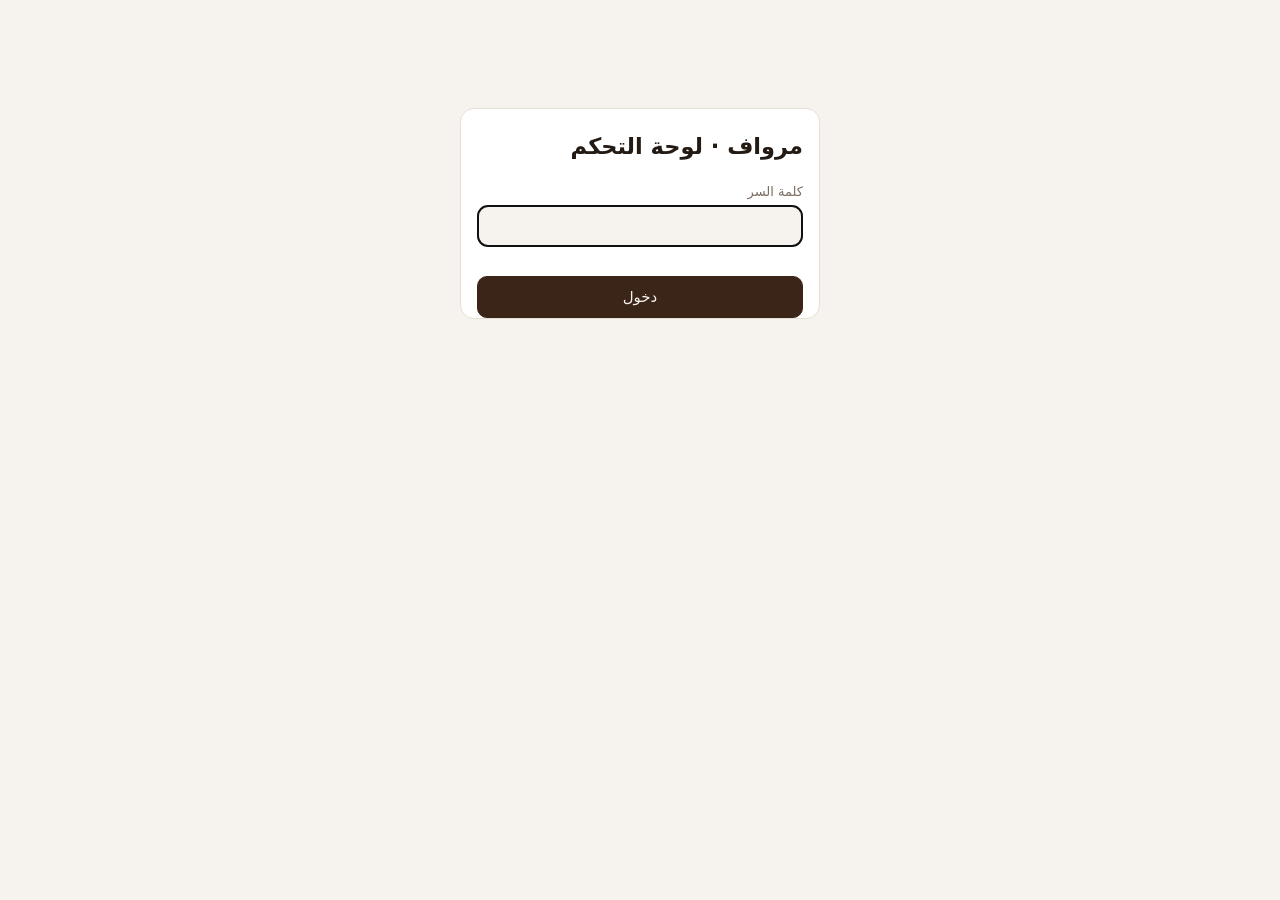
==== admin/index.html @ 8d264970 "Add Cloudflare admin dashboard, orders API (D1), server-verified payments and coupons Co-Authored-By" ====
<!doctype html>
<html lang="ar" dir="rtl">
<head>
<meta charset="utf-8">
<meta name="viewport" content="width=device-width,initial-scale=1">
<meta name="robots" content="noindex,nofollow">
<title>لوحة التحكم · مرواف</title>
<link rel="stylesheet" href="/admin/admin.css">
</head>
<body>
<div id="app"></div>
<script src="/admin/admin.js" defer></script>
</body>
</html>
---- admin/admin.css ----
:root{--bg:#f6f3ee;--card:#fff;--ink:#241a14;--mut:#7a6d63;--line:#e7e0d6;--acc:#3b2418;--gold:#b8893b;--ok:#2f7d4f;--warn:#b7791f;--bad:#b3392f;--r:14px}
@media (prefers-color-scheme:dark){:root{--bg:#14100d;--card:#1d1814;--ink:#f1e9df;--mut:#a39587;--line:#33291f;--acc:#e9d5b8;--gold:#d3a251}}
*{box-sizing:border-box}
body{margin:0;background:var(--bg);color:var(--ink);font:15px/1.6 system-ui,-apple-system,"Segoe UI",Tahoma,sans-serif}
button,input,select,textarea{font:inherit;color:inherit}
.wrap{max-width:1100px;margin:0 auto;padding:16px}
.top{display:flex;align-items:center;gap:12px;padding:12px 16px;background:var(--card);border-bottom:1px solid var(--line);position:sticky;top:0;z-index:5}
.top b{font-size:17px}.top .sp{flex:1}
.tabs{display:flex;gap:6px;overflow-x:auto;padding:12px 16px 0;max-width:1100px;margin:0 auto}
.tabs button{border:1px solid var(--line);background:var(--card);padding:8px 16px;border-radius:999px;cursor:pointer;white-space:nowrap;transition:background .18s,transform .16s cubic-bezier(.23,1,.32,1)}
.tabs button:active{transform:scale(.97)}
.tabs button[aria-selected=true]{background:var(--acc);color:var(--bg);border-color:var(--acc)}
.card{background:var(--card);border:1px solid var(--line);border-radius:var(--r);padding:16px;margin:12px 0}
.grid{display:grid;gap:12px;grid-template-columns:repeat(auto-fit,minmax(170px,1fr))}
.stat{background:var(--card);border:1px solid var(--line);border-radius:var(--r);padding:14px}
.stat small{color:var(--mut);display:block}.stat b{font-size:22px;font-variant-numeric:tabular-nums}
.btn{border:1px solid var(--line);background:var(--card);padding:8px 14px;border-radius:10px;cursor:pointer;transition:transform .16s cubic-bezier(.23,1,.32,1),background .18s}
.btn:active{transform:scale(.97)}
.btn.pri{background:var(--acc);color:var(--bg);border-color:var(--acc)}
.btn.bad{color:var(--bad);border-color:var(--bad)}
.btn.sm{padding:4px 10px;font-size:13px}
input,select,textarea{border:1px solid var(--line);background:var(--bg);border-radius:10px;padding:8px 10px;width:100%}
label{display:block;font-size:13px;color:var(--mut);margin:8px 0 2px}
.row{display:flex;gap:8px;flex-wrap:wrap;align-items:center}
.row>*{flex:1 1 140px}.row>.btn{flex:0 0 auto}
table{width:100%;border-collapse:collapse}
th,td{text-align:start;padding:8px 6px;border-bottom:1px solid var(--line);vertical-align:top}
th{color:var(--mut);font-weight:500;font-size:13px}
.tw{overflow-x:auto}
.pill{display:inline-block;padding:1px 10px;border-radius:999px;font-size:12px;border:1px solid var(--line)}
.pill.new{color:var(--warn);border-color:var(--warn)}.pill.confirmed,.pill.shipped{color:var(--gold);border-color:var(--gold)}.pill.done,.pill.ok{color:var(--ok);border-color:var(--ok)}.pill.cancelled,.pill.no{color:var(--bad);border-color:var(--bad)}
.ord{border:1px solid var(--line);border-radius:12px;padding:12px;margin:10px 0;background:var(--card)}
.ord h4{margin:0 0 4px;display:flex;gap:8px;align-items:center;flex-wrap:wrap}
.mut{color:var(--mut);font-size:13px}
.bars{display:flex;align-items:flex-end;gap:4px;height:90px}
.bars i{flex:1;background:var(--gold);border-radius:4px 4px 0 0;min-height:2px;opacity:.85}
.login{max-width:360px;margin:12vh auto;padding:0 16px}
.err{color:var(--bad);min-height:1.4em}
.toast{position:fixed;inset-inline:0;bottom:20px;text-align:center;pointer-events:none}
.toast span{display:inline-block;background:var(--acc);color:var(--bg);padding:8px 18px;border-radius:999px}
dialog{border:1px solid var(--line);border-radius:var(--r);background:var(--card);color:var(--ink);max-width:520px;width:calc(100% - 24px);padding:18px}
dialog::backdrop{background:rgba(0,0,0,.45)}
@media (prefers-reduced-motion:reduce){*{transition:none!important}}
table.pt{min-width:640px}table.pt input[type=number]{min-width:84px}
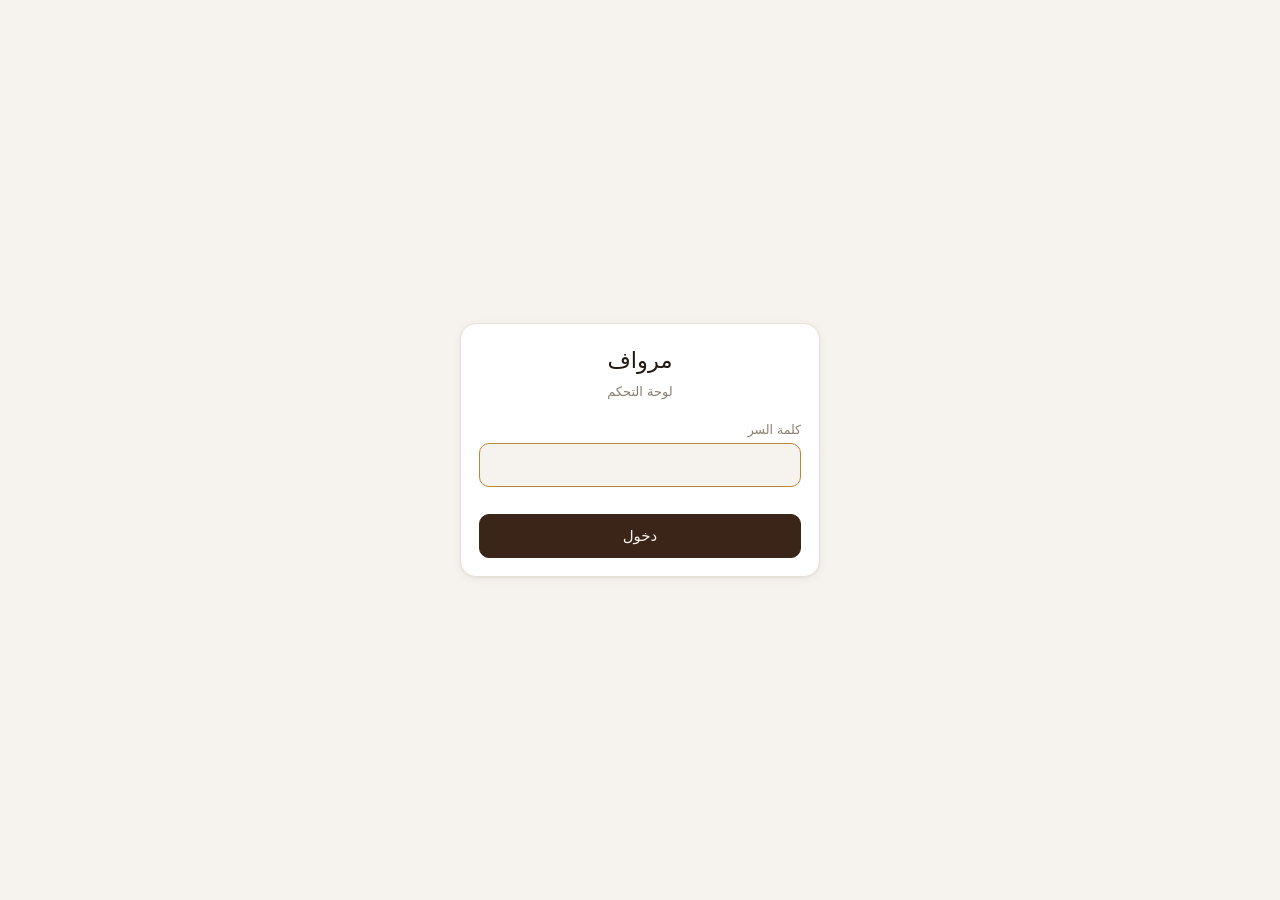
==== commit edf243b5: "admin: full visual redesign + real product image upload (R2) - Sidebar navigation (desktop) / bottom" ====
--- a/admin/index.html
+++ b/admin/index.html
@@ -4,6 +4,7 @@
 <meta charset="utf-8">
 <meta name="viewport" content="width=device-width,initial-scale=1">
 <meta name="robots" content="noindex,nofollow">
+<meta name="theme-color" content="#3b2418">
 <title>لوحة التحكم · مرواف</title>
 <link rel="stylesheet" href="/admin/admin.css">
 </head>
--- a/admin/admin.css
+++ b/admin/admin.css
@@ -1,44 +1,105 @@
-:root{--bg:#f6f3ee;--card:#fff;--ink:#241a14;--mut:#7a6d63;--line:#e7e0d6;--acc:#3b2418;--gold:#b8893b;--ok:#2f7d4f;--warn:#b7791f;--bad:#b3392f;--r:14px}
-@media (prefers-color-scheme:dark){:root{--bg:#14100d;--card:#1d1814;--ink:#f1e9df;--mut:#a39587;--line:#33291f;--acc:#e9d5b8;--gold:#d3a251}}
+:root{--bg:#f6f3ee;--bg2:#efe9df;--card:#fff;--ink:#241a14;--mut:#8a7d71;--line:#e7e0d6;--acc:#3b2418;--acc2:#2a1a10;--gold:#b8893b;--ok:#2f7d4f;--ok-bg:#eaf4ee;--warn:#b7791f;--warn-bg:#fbf1e2;--bad:#b3392f;--bad-bg:#fbeae8;--r:16px;--r-sm:10px;--shadow:0 2px 10px rgba(36,26,20,.05),0 1px 2px rgba(36,26,20,.06)}
+@media (prefers-color-scheme:dark){:root{--bg:#141009;--bg2:#1a1510;--card:#1d1812;--ink:#f1e9df;--mut:#a89a89;--line:#352a1f;--acc:#e9d5b8;--acc2:#f3e4cc;--gold:#d3a251;--ok-bg:#16261c;--warn-bg:#2a2013;--bad-bg:#2a1714;--shadow:0 2px 10px rgba(0,0,0,.25)}}
 *{box-sizing:border-box}
-body{margin:0;background:var(--bg);color:var(--ink);font:15px/1.6 system-ui,-apple-system,"Segoe UI",Tahoma,sans-serif}
+html{-webkit-text-size-adjust:100%}
+body{margin:0;background:var(--bg);color:var(--ink);font:15px/1.6 'IBM Plex Sans Arabic',system-ui,-apple-system,"Segoe UI",Tahoma,sans-serif;-webkit-font-smoothing:antialiased}
+h1,h2,h3,h4{font-family:'Readex Pro','IBM Plex Sans Arabic',system-ui,sans-serif;font-weight:500;margin:0}
 button,input,select,textarea{font:inherit;color:inherit}
-.wrap{max-width:1100px;margin:0 auto;padding:16px}
-.top{display:flex;align-items:center;gap:12px;padding:12px 16px;background:var(--card);border-bottom:1px solid var(--line);position:sticky;top:0;z-index:5}
-.top b{font-size:17px}.top .sp{flex:1}
-.tabs{display:flex;gap:6px;overflow-x:auto;padding:12px 16px 0;max-width:1100px;margin:0 auto}
-.tabs button{border:1px solid var(--line);background:var(--card);padding:8px 16px;border-radius:999px;cursor:pointer;white-space:nowrap;transition:background .18s,transform .16s cubic-bezier(.23,1,.32,1)}
-.tabs button:active{transform:scale(.97)}
-.tabs button[aria-selected=true]{background:var(--acc);color:var(--bg);border-color:var(--acc)}
-.card{background:var(--card);border:1px solid var(--line);border-radius:var(--r);padding:16px;margin:12px 0}
-.grid{display:grid;gap:12px;grid-template-columns:repeat(auto-fit,minmax(170px,1fr))}
-.stat{background:var(--card);border:1px solid var(--line);border-radius:var(--r);padding:14px}
-.stat small{color:var(--mut);display:block}.stat b{font-size:22px;font-variant-numeric:tabular-nums}
-.btn{border:1px solid var(--line);background:var(--card);padding:8px 14px;border-radius:10px;cursor:pointer;transition:transform .16s cubic-bezier(.23,1,.32,1),background .18s}
-.btn:active{transform:scale(.97)}
+svg{display:block}
+.icon{width:18px;height:18px;flex:none}
+
+/* ---------- هيكل الصفحة ---------- */
+.shell{min-height:100vh;display:flex}
+.side{width:216px;flex:none;background:var(--card);border-inline-end:1px solid var(--line);padding:18px 14px;display:flex;flex-direction:column;gap:4px;position:sticky;top:0;height:100vh}
+.side .brand{display:flex;align-items:center;gap:10px;padding:6px 10px 18px;font:600 16px/1.2 'Readex Pro',sans-serif}
+.side .brand .dot{width:9px;height:9px;border-radius:50%;background:var(--gold)}
+.nav-btn{display:flex;align-items:center;gap:11px;padding:10px 12px;border-radius:var(--r-sm);border:0;background:transparent;color:var(--ink);text-align:start;cursor:pointer;transition:background .15s,color .15s}
+.nav-btn:hover{background:var(--bg2)}
+.nav-btn[aria-current=true]{background:var(--acc);color:var(--bg)}
+.nav-btn[aria-current=true] .icon{color:var(--bg)}
+.side .bottom{margin-top:auto;display:flex;flex-direction:column;gap:4px;border-top:1px solid var(--line);padding-top:10px}
+.main{flex:1;min-width:0}
+.top{display:none}
+.bottomnav{display:none}
+.wrap{max-width:1180px;margin:0 auto;padding:24px 26px 90px}
+.page-head{display:flex;align-items:center;justify-content:space-between;gap:12px;margin-bottom:18px;flex-wrap:wrap}
+.page-head h2{font-size:21px}
+.page-head .mut{margin-top:2px}
+
+@media (max-width:860px){
+  .side{display:none}
+  .top{display:flex;align-items:center;gap:12px;padding:12px 16px;background:var(--card);border-bottom:1px solid var(--line);position:sticky;top:0;z-index:5}
+  .top b{font-size:16px;font-family:'Readex Pro',sans-serif}.top .sp{flex:1}
+  .wrap{padding:16px 14px 86px}
+  .bottomnav{position:fixed;inset-inline:0;bottom:0;z-index:6;display:flex;background:var(--card);border-top:1px solid var(--line);padding:6px 4px calc(6px + env(safe-area-inset-bottom))}
+  .bottomnav button{flex:1;display:flex;flex-direction:column;align-items:center;gap:3px;border:0;background:transparent;color:var(--mut);font-size:10.5px;padding:6px 2px;border-radius:10px}
+  .bottomnav button[aria-current=true]{color:var(--acc)}
+}
+
+/* ---------- عناصر عامة ---------- */
+.card{background:var(--card);border:1px solid var(--line);border-radius:var(--r);padding:18px;margin:14px 0;box-shadow:var(--shadow)}
+.grid{display:grid;gap:14px;grid-template-columns:repeat(auto-fit,minmax(180px,1fr))}
+.stat{background:var(--card);border:1px solid var(--line);border-radius:var(--r);padding:16px;box-shadow:var(--shadow);display:flex;flex-direction:column;gap:8px}
+.stat .ic{width:34px;height:34px;border-radius:10px;display:grid;place-items:center;background:var(--bg2);color:var(--acc)}
+.stat small{color:var(--mut)}.stat b{font-size:23px;font-variant-numeric:tabular-nums;font-family:'Readex Pro',sans-serif}
+.btn{display:inline-flex;align-items:center;gap:7px;border:1px solid var(--line);background:var(--card);padding:9px 15px;border-radius:var(--r-sm);cursor:pointer;transition:transform .14s cubic-bezier(.23,1,.32,1),background .16s,border-color .16s}
+.btn:hover{border-color:var(--gold)}
+.btn:active{transform:scale(.96)}
 .btn.pri{background:var(--acc);color:var(--bg);border-color:var(--acc)}
+.btn.pri:hover{opacity:.92;border-color:var(--acc)}
 .btn.bad{color:var(--bad);border-color:var(--bad)}
-.btn.sm{padding:4px 10px;font-size:13px}
-input,select,textarea{border:1px solid var(--line);background:var(--bg);border-radius:10px;padding:8px 10px;width:100%}
-label{display:block;font-size:13px;color:var(--mut);margin:8px 0 2px}
-.row{display:flex;gap:8px;flex-wrap:wrap;align-items:center}
+.btn.ghost{border-color:transparent;background:transparent}
+.btn.sm{padding:5px 11px;font-size:13px}
+.btn[disabled]{opacity:.55;pointer-events:none}
+input,select,textarea{border:1px solid var(--line);background:var(--bg);border-radius:var(--r-sm);padding:9px 11px;width:100%;transition:border-color .15s}
+input:focus,select:focus,textarea:focus{outline:none;border-color:var(--gold)}
+label{display:block;font-size:12.5px;color:var(--mut);margin:10px 0 3px;font-weight:500}
+.row{display:flex;gap:9px;flex-wrap:wrap;align-items:center}
 .row>*{flex:1 1 140px}.row>.btn{flex:0 0 auto}
 table{width:100%;border-collapse:collapse}
-th,td{text-align:start;padding:8px 6px;border-bottom:1px solid var(--line);vertical-align:top}
-th{color:var(--mut);font-weight:500;font-size:13px}
-.tw{overflow-x:auto}
-.pill{display:inline-block;padding:1px 10px;border-radius:999px;font-size:12px;border:1px solid var(--line)}
-.pill.new{color:var(--warn);border-color:var(--warn)}.pill.confirmed,.pill.shipped{color:var(--gold);border-color:var(--gold)}.pill.done,.pill.ok{color:var(--ok);border-color:var(--ok)}.pill.cancelled,.pill.no{color:var(--bad);border-color:var(--bad)}
-.ord{border:1px solid var(--line);border-radius:12px;padding:12px;margin:10px 0;background:var(--card)}
-.ord h4{margin:0 0 4px;display:flex;gap:8px;align-items:center;flex-wrap:wrap}
+th,td{text-align:start;padding:10px 8px;border-bottom:1px solid var(--line);vertical-align:middle}
+th{color:var(--mut);font-weight:500;font-size:12.5px;text-transform:uppercase;letter-spacing:.02em}
+tbody tr:hover{background:var(--bg2)}
+.tw{overflow-x:auto;padding:4px}
+.section-title{display:flex;align-items:center;gap:8px;font-size:14px;color:var(--mut);margin:18px 2px 8px}
+.pill{display:inline-flex;align-items:center;gap:4px;padding:2px 11px;border-radius:999px;font-size:12px;border:1px solid var(--line);font-weight:500}
+.pill.new{color:var(--warn);background:var(--warn-bg);border-color:transparent}
+.pill.confirmed,.pill.shipped{color:var(--gold);background:var(--warn-bg);border-color:transparent}
+.pill.done,.pill.ok{color:var(--ok);background:var(--ok-bg);border-color:transparent}
+.pill.cancelled,.pill.no{color:var(--bad);background:var(--bad-bg);border-color:transparent}
+.ord{border:1px solid var(--line);border-inline-start:3px solid var(--line);border-radius:var(--r);padding:14px 16px;margin:10px 0;background:var(--card);box-shadow:var(--shadow)}
+.ord.st-new{border-inline-start-color:var(--warn)}
+.ord.st-confirmed,.ord.st-shipped{border-inline-start-color:var(--gold)}
+.ord.st-done{border-inline-start-color:var(--ok)}
+.ord.st-cancelled{border-inline-start-color:var(--bad);opacity:.7}
+.ord h4{margin:0 0 6px;display:flex;gap:8px;align-items:center;flex-wrap:wrap;font-family:'Readex Pro',sans-serif;font-size:15px}
+.ord ul{margin:6px 0;padding-inline-start:18px;color:var(--mut);font-size:13.5px}
 .mut{color:var(--mut);font-size:13px}
-.bars{display:flex;align-items:flex-end;gap:4px;height:90px}
-.bars i{flex:1;background:var(--gold);border-radius:4px 4px 0 0;min-height:2px;opacity:.85}
-.login{max-width:360px;margin:12vh auto;padding:0 16px}
-.err{color:var(--bad);min-height:1.4em}
-.toast{position:fixed;inset-inline:0;bottom:20px;text-align:center;pointer-events:none}
-.toast span{display:inline-block;background:var(--acc);color:var(--bg);padding:8px 18px;border-radius:999px}
-dialog{border:1px solid var(--line);border-radius:var(--r);background:var(--card);color:var(--ink);max-width:520px;width:calc(100% - 24px);padding:18px}
-dialog::backdrop{background:rgba(0,0,0,.45)}
-@media (prefers-reduced-motion:reduce){*{transition:none!important}}
-table.pt{min-width:640px}table.pt input[type=number]{min-width:84px}
+.empty{text-align:center;padding:40px 20px;color:var(--mut)}
+.empty .icon{width:30px;height:30px;margin:0 auto 10px;opacity:.6}
+.skel{background:linear-gradient(100deg,var(--bg2) 30%,var(--line) 50%,var(--bg2) 70%);background-size:200% 100%;animation:sk 1.1s infinite;border-radius:var(--r-sm)}
+@keyframes sk{to{background-position:-200% 0}}
+.bars{display:flex;align-items:flex-end;gap:4px;height:94px}
+.bars i{flex:1;background:linear-gradient(var(--gold),var(--acc));border-radius:5px 5px 0 0;min-height:2px;opacity:.88;transition:opacity .15s}
+.bars i:hover{opacity:1}
+.login-wrap{min-height:100vh;display:flex;align-items:center;justify-content:center;padding:16px}
+.login{max-width:360px;width:100%}
+.login h2{text-align:center;margin-bottom:4px}
+.login .mut{text-align:center;display:block;margin-bottom:18px}
+.err{color:var(--bad);min-height:1.4em;font-size:13.5px}
+.toast{position:fixed;inset-inline:0;bottom:84px;text-align:center;pointer-events:none;z-index:50}
+.toast span{display:inline-block;background:var(--acc);color:var(--bg);padding:9px 20px;border-radius:999px;box-shadow:0 4px 18px rgba(0,0,0,.18);font-size:13.5px}
+@media (min-width:861px){.toast{bottom:22px}}
+dialog{border:none;border-radius:18px;background:var(--card);color:var(--ink);max-width:540px;width:calc(100% - 24px);padding:0;box-shadow:0 20px 60px rgba(0,0,0,.25)}
+dialog::backdrop{background:rgba(20,13,8,.5);backdrop-filter:blur(2px)}
+.dlg-pad{padding:22px}
+.dlg-head{display:flex;align-items:center;justify-content:space-between;padding:18px 22px;border-bottom:1px solid var(--line)}
+.dlg-head h3{font-size:17px}
+.dlg-foot{display:flex;gap:8px;padding:16px 22px;border-top:1px solid var(--line);justify-content:flex-end}
+.imgpick{display:flex;align-items:center;gap:14px;margin-top:6px}
+.imgpick .thumb{width:72px;height:72px;border-radius:12px;border:1px dashed var(--line);background:var(--bg2) center/cover no-repeat;display:grid;place-items:center;color:var(--mut);flex:none;overflow:hidden}
+.imgpick .thumb .icon{width:22px;height:22px}
+.prow{display:flex;align-items:center;gap:12px}
+.prow .pthumb{width:44px;height:44px;border-radius:9px;background:var(--bg2) center/cover no-repeat;flex:none;border:1px solid var(--line)}
+@media (prefers-reduced-motion:reduce){*{animation:none!important;transition:none!important}}
+table.pt{min-width:760px}table.pt input[type=number]{min-width:84px}
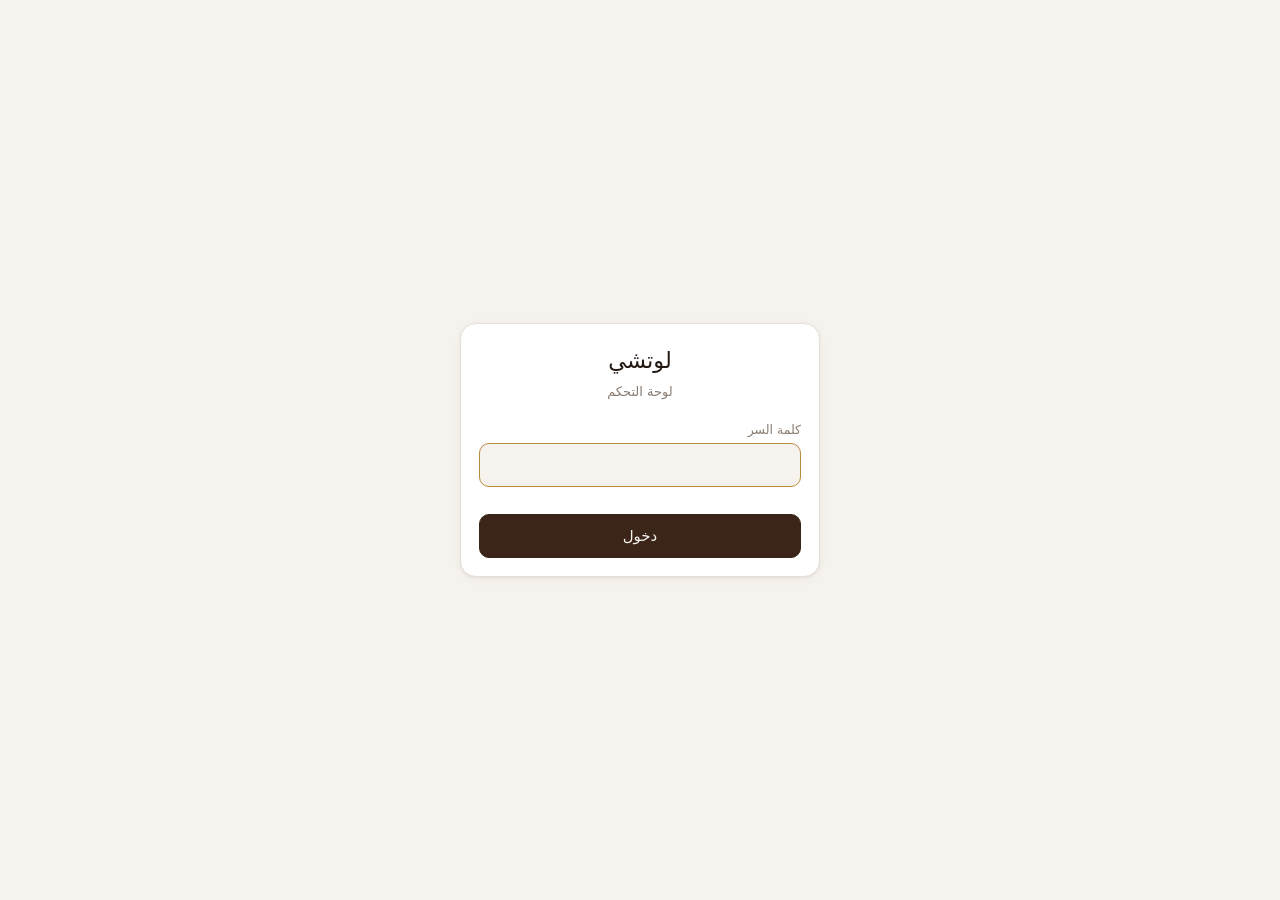
==== commit f8162d13: "rebrand: مرواف → لوتشي (LUCE) - New wordmark mask (img/logo-wordmark.webp) replacing the inline   ba" ====
--- a/admin/index.html
+++ b/admin/index.html
@@ -5,7 +5,7 @@
 <meta name="viewport" content="width=device-width,initial-scale=1">
 <meta name="robots" content="noindex,nofollow">
 <meta name="theme-color" content="#3b2418">
-<title>لوحة التحكم · مرواف</title>
+<title>لوحة التحكم · لوتشي</title>
 <link rel="stylesheet" href="/admin/admin.css">
 </head>
 <body>
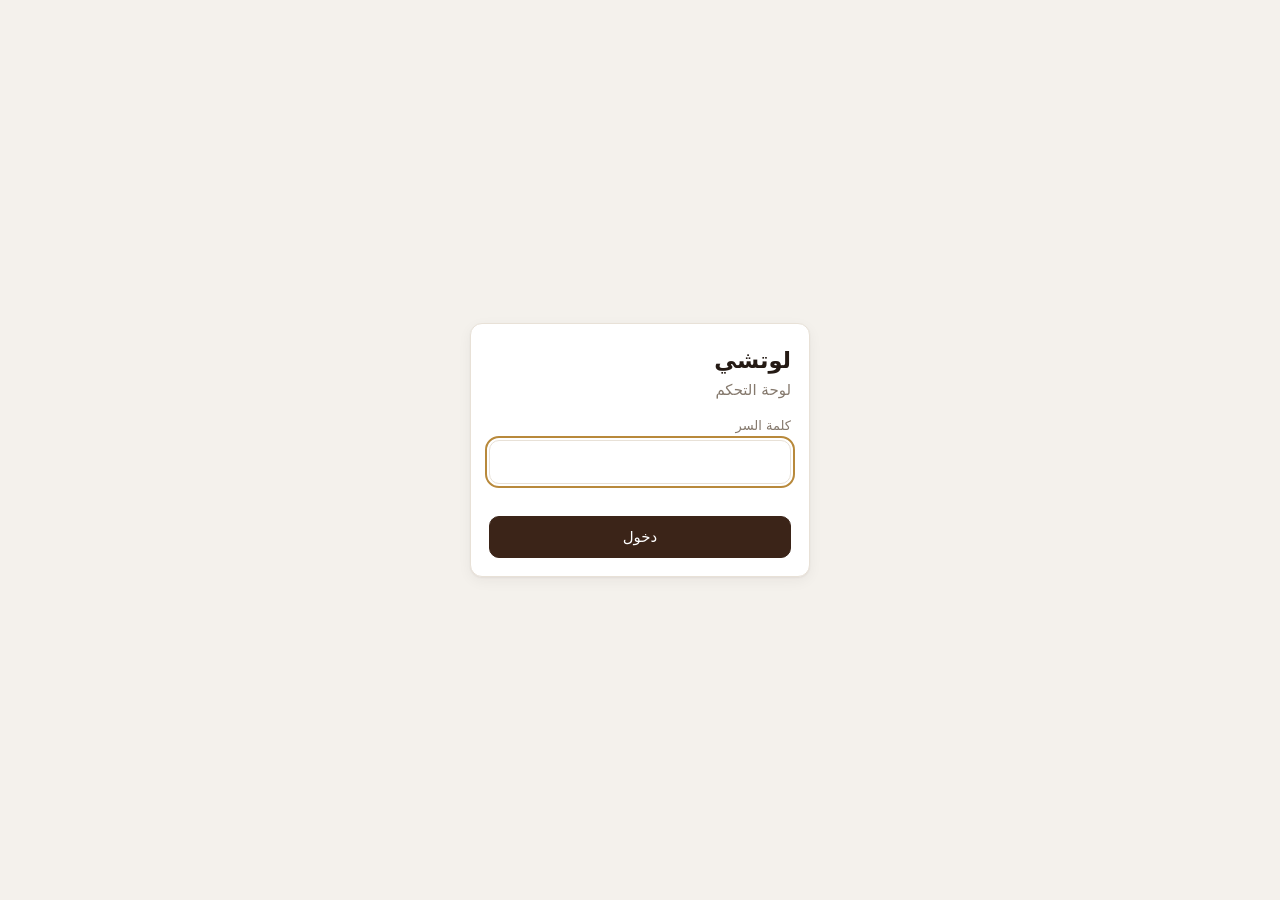
==== commit 19d814d4: "WIP: customer accounts, national address, admin overhaul (in progress) Co-Authored-By: Claude Sonnet" ====
--- a/admin/index.html
+++ b/admin/index.html
@@ -11,5 +11,8 @@
 <body>
 <div id="app"></div>
 <script src="/admin/admin.js" defer></script>
+<script src="/admin/orders.js" defer></script>
+<script src="/admin/products.js" defer></script>
+<script src="/admin/more.js" defer></script>
 </body>
 </html>
--- a/admin/admin.css
+++ b/admin/admin.css
@@ -1,105 +1,167 @@
-:root{--bg:#f6f3ee;--bg2:#efe9df;--card:#fff;--ink:#241a14;--mut:#8a7d71;--line:#e7e0d6;--acc:#3b2418;--acc2:#2a1a10;--gold:#b8893b;--ok:#2f7d4f;--ok-bg:#eaf4ee;--warn:#b7791f;--warn-bg:#fbf1e2;--bad:#b3392f;--bad-bg:#fbeae8;--r:16px;--r-sm:10px;--shadow:0 2px 10px rgba(36,26,20,.05),0 1px 2px rgba(36,26,20,.06)}
-@media (prefers-color-scheme:dark){:root{--bg:#141009;--bg2:#1a1510;--card:#1d1812;--ink:#f1e9df;--mut:#a89a89;--line:#352a1f;--acc:#e9d5b8;--acc2:#f3e4cc;--gold:#d3a251;--ok-bg:#16261c;--warn-bg:#2a2013;--bad-bg:#2a1714;--shadow:0 2px 10px rgba(0,0,0,.25)}}
+:root{--bg:#f4f1ec;--card:#fff;--ink:#241a14;--mut:#85796d;--line:#e8e1d7;--soft:#faf7f2;--acc:#3b2418;--acc2:#52341f;--gold:#b8893b;--ok:#2f7d4f;--okbg:#e6f3ea;--warn:#a96a10;--warnbg:#fbf0dc;--bad:#b3392f;--badbg:#fbe7e4;--info:#2b6aa8;--infobg:#e4eefa;--r:12px;--sh:0 1px 2px rgba(36,26,20,.05),0 4px 14px rgba(36,26,20,.05)}
+@media(prefers-color-scheme:dark){:root{--bg:#161210;--card:#201a17;--ink:#f1e9e1;--mut:#a59a8f;--line:#33291f;--soft:#1a1512;--acc:#e8d3be;--acc2:#f1e1cf;--gold:#d6a85a;--ok:#6cc08a;--okbg:#17301f;--warn:#e0a449;--warnbg:#33260f;--bad:#ef7d72;--badbg:#391b17;--info:#7db4ec;--infobg:#172a40;--sh:0 1px 2px rgba(0,0,0,.4)}}
 *{box-sizing:border-box}
-html{-webkit-text-size-adjust:100%}
-body{margin:0;background:var(--bg);color:var(--ink);font:15px/1.6 'IBM Plex Sans Arabic',system-ui,-apple-system,"Segoe UI",Tahoma,sans-serif;-webkit-font-smoothing:antialiased}
-h1,h2,h3,h4{font-family:'Readex Pro','IBM Plex Sans Arabic',system-ui,sans-serif;font-weight:500;margin:0}
+html,body{margin:0}
+body{background:var(--bg);color:var(--ink);font:15px/1.6 system-ui,-apple-system,"Segoe UI","Noto Sans Arabic",Tahoma,sans-serif;-webkit-text-size-adjust:100%}
 button,input,select,textarea{font:inherit;color:inherit}
-svg{display:block}
-.icon{width:18px;height:18px;flex:none}
-
-/* ---------- هيكل الصفحة ---------- */
-.shell{min-height:100vh;display:flex}
-.side{width:216px;flex:none;background:var(--card);border-inline-end:1px solid var(--line);padding:18px 14px;display:flex;flex-direction:column;gap:4px;position:sticky;top:0;height:100vh}
-.side .brand{display:flex;align-items:center;gap:10px;padding:6px 10px 18px;font:600 16px/1.2 'Readex Pro',sans-serif}
-.side .brand .dot{width:9px;height:9px;border-radius:50%;background:var(--gold)}
-.nav-btn{display:flex;align-items:center;gap:11px;padding:10px 12px;border-radius:var(--r-sm);border:0;background:transparent;color:var(--ink);text-align:start;cursor:pointer;transition:background .15s,color .15s}
-.nav-btn:hover{background:var(--bg2)}
-.nav-btn[aria-current=true]{background:var(--acc);color:var(--bg)}
-.nav-btn[aria-current=true] .icon{color:var(--bg)}
-.side .bottom{margin-top:auto;display:flex;flex-direction:column;gap:4px;border-top:1px solid var(--line);padding-top:10px}
-.main{flex:1;min-width:0}
-.top{display:none}
-.bottomnav{display:none}
-.wrap{max-width:1180px;margin:0 auto;padding:24px 26px 90px}
-.page-head{display:flex;align-items:center;justify-content:space-between;gap:12px;margin-bottom:18px;flex-wrap:wrap}
-.page-head h2{font-size:21px}
-.page-head .mut{margin-top:2px}
-
-@media (max-width:860px){
-  .side{display:none}
-  .top{display:flex;align-items:center;gap:12px;padding:12px 16px;background:var(--card);border-bottom:1px solid var(--line);position:sticky;top:0;z-index:5}
-  .top b{font-size:16px;font-family:'Readex Pro',sans-serif}.top .sp{flex:1}
-  .wrap{padding:16px 14px 86px}
-  .bottomnav{position:fixed;inset-inline:0;bottom:0;z-index:6;display:flex;background:var(--card);border-top:1px solid var(--line);padding:6px 4px calc(6px + env(safe-area-inset-bottom))}
-  .bottomnav button{flex:1;display:flex;flex-direction:column;align-items:center;gap:3px;border:0;background:transparent;color:var(--mut);font-size:10.5px;padding:6px 2px;border-radius:10px}
-  .bottomnav button[aria-current=true]{color:var(--acc)}
+a{color:var(--info)}
+.mut{color:var(--mut)}.sm{font-size:12.5px}.num{font-variant-numeric:tabular-nums}
+.icon{display:inline-flex;width:20px;height:20px;flex:none}.icon svg{width:100%;height:100%}
+/* shell */
+.shell{display:grid;grid-template-columns:240px 1fr;min-height:100vh}
+.side{background:var(--acc);color:#f5ece3;padding:18px 12px;position:sticky;top:0;height:100vh;overflow:auto;display:flex;flex-direction:column;gap:4px}
+@media(prefers-color-scheme:dark){.side{background:#0f0c0a;border-inline-end:1px solid var(--line)}}
+.brand{font-weight:700;font-size:18px;padding:6px 10px 18px;display:flex;align-items:center;gap:10px}
+.brand .dot{width:12px;height:12px;border-radius:50%;background:var(--gold)}
+.nav-btn{display:flex;align-items:center;gap:12px;width:100%;background:none;border:0;color:inherit;padding:10px 12px;border-radius:10px;cursor:pointer;text-align:start;opacity:.82}
+.nav-btn:hover{background:rgba(255,255,255,.08);opacity:1}
+.nav-btn[aria-current=true]{background:rgba(255,255,255,.14);opacity:1;font-weight:600}
+.nav-btn .badge{margin-inline-start:auto}
+.side .grow{flex:1}
+.main{min-width:0;display:flex;flex-direction:column}
+.top{position:sticky;top:0;z-index:20;display:flex;gap:10px;align-items:center;padding:10px 22px;background:color-mix(in srgb,var(--bg) 88%,transparent);backdrop-filter:blur(8px);border-bottom:1px solid var(--line)}
+.top h1{font-size:17px;margin:0;white-space:nowrap}
+.search{flex:1;max-width:420px;margin-inline-start:auto;position:relative}
+.search input{width:100%;padding:8px 36px 8px 12px;border:1px solid var(--line);border-radius:999px;background:var(--card)}
+.search .icon{position:absolute;inset-inline-end:11px;top:9px;width:18px;height:18px;color:var(--mut)}
+.wrap{padding:22px;max-width:1280px;width:100%;margin:0 auto}
+.burger{display:none}
+.mnav{display:none}
+/* cards & layout */
+.card{background:var(--card);border:1px solid var(--line);border-radius:var(--r);box-shadow:var(--sh);padding:18px}
+.card>h3,.card-h{margin:0 0 12px;font-size:15px;display:flex;align-items:center;gap:8px}
+.card-h .grow{flex:1}
+.grid{display:grid;gap:14px}
+.g2{grid-template-columns:repeat(2,minmax(0,1fr))}.g3{grid-template-columns:repeat(3,minmax(0,1fr))}.g4{grid-template-columns:repeat(4,minmax(0,1fr))}
+.g-main{grid-template-columns:minmax(0,2fr) minmax(0,1fr)}
+.row{display:flex;gap:10px;align-items:center;flex-wrap:wrap}
+.sp{flex:1}
+.stack>*+*{margin-top:12px}
+.kpi{display:flex;flex-direction:column;gap:2px}
+.kpi .l{color:var(--mut);font-size:13px;display:flex;gap:6px;align-items:center}
+.kpi .v{font-size:26px;font-weight:700;line-height:1.2}
+.kpi .d{font-size:12.5px}
+.up{color:var(--ok)}.down{color:var(--bad)}
+/* buttons / form */
+.btn{display:inline-flex;align-items:center;gap:7px;border:1px solid var(--line);background:var(--card);padding:8px 14px;border-radius:10px;cursor:pointer;white-space:nowrap;min-height:38px}
+.btn:hover{background:var(--soft)}
+.btn.pri{background:var(--acc);color:#fff;border-color:var(--acc)}
+.btn.pri:hover{background:var(--acc2)}
+@media(prefers-color-scheme:dark){.btn.pri{color:#1a120c}}
+.btn.bad{color:var(--bad);border-color:color-mix(in srgb,var(--bad) 40%,var(--line))}
+.btn.sm{padding:4px 10px;min-height:30px;font-size:13px}
+.btn[disabled]{opacity:.5;cursor:not-allowed}
+.btn.ghost{background:none;border-color:transparent}
+:focus-visible{outline:2px solid var(--gold);outline-offset:2px}
+label{display:block;font-size:13px;color:var(--mut);margin:0 0 4px}
+.f{margin-bottom:12px}
+input[type=text],input[type=number],input[type=password],input[type=search],input[type=date],input[type=tel],input[type=email],input[type=url],select,textarea{width:100%;padding:9px 11px;border:1px solid var(--line);border-radius:10px;background:var(--card);min-height:40px}
+textarea{min-height:84px;resize:vertical}
+input.bad,select.bad,textarea.bad{border-color:var(--bad)}
+.hint{font-size:12px;color:var(--mut);margin-top:3px}.hint.bad{color:var(--bad)}
+.chk{display:flex;gap:8px;align-items:center;cursor:pointer;color:var(--ink);font-size:14px;margin:0}
+.chk input{width:18px;height:18px}
+.seg{display:inline-flex;border:1px solid var(--line);border-radius:10px;overflow:hidden}
+.seg button{border:0;background:var(--card);padding:6px 12px;cursor:pointer}
+.seg button[aria-pressed=true]{background:var(--acc);color:#fff}
+@media(prefers-color-scheme:dark){.seg button[aria-pressed=true]{color:#1a120c}}
+.fgrid{display:grid;grid-template-columns:repeat(2,minmax(0,1fr));gap:0 14px}
+.fgrid .full{grid-column:1/-1}
+/* badges */
+.badge{display:inline-flex;align-items:center;gap:4px;padding:2px 9px;border-radius:999px;font-size:12px;font-weight:600;background:var(--soft);color:var(--mut);border:1px solid var(--line);white-space:nowrap}
+.b-new{background:var(--infobg);color:var(--info);border-color:transparent}
+.b-confirmed{background:var(--warnbg);color:var(--warn);border-color:transparent}
+.b-shipped{background:#efe6fa;color:#6a3fa0;border-color:transparent}
+.b-done,.b-ok{background:var(--okbg);color:var(--ok);border-color:transparent}
+.b-cancelled,.b-bad{background:var(--badbg);color:var(--bad);border-color:transparent}
+.b-warn{background:var(--warnbg);color:var(--warn);border-color:transparent}
+@media(prefers-color-scheme:dark){.b-shipped{background:#2a1b3c;color:#c4a3ee}}
+/* tables */
+.tw{overflow:auto;border:1px solid var(--line);border-radius:var(--r);background:var(--card)}
+table{width:100%;border-collapse:collapse}
+th,td{padding:10px 12px;text-align:start;border-bottom:1px solid var(--line);vertical-align:middle}
+th{font-size:12.5px;color:var(--mut);font-weight:600;background:var(--soft);white-space:nowrap;position:sticky;top:0}
+th.sort{cursor:pointer;user-select:none}
+tbody tr:last-child td{border-bottom:0}
+tbody tr.click{cursor:pointer}tbody tr.click:hover td{background:var(--soft)}
+td.chkc,th.chkc{width:36px;padding-inline-end:0}
+.thumb{width:44px;height:44px;border-radius:8px;object-fit:cover;background:var(--soft);border:1px solid var(--line);flex:none}
+.pname{display:flex;gap:10px;align-items:center;min-width:180px}
+/* tabs */
+.tabs{display:flex;gap:6px;flex-wrap:wrap;margin-bottom:14px}
+.tab{border:1px solid var(--line);background:var(--card);border-radius:999px;padding:5px 13px;cursor:pointer;font-size:13.5px}
+.tab[aria-pressed=true]{background:var(--acc);color:#fff;border-color:var(--acc)}
+@media(prefers-color-scheme:dark){.tab[aria-pressed=true]{color:#1a120c}}
+.tab .n{opacity:.7;margin-inline-start:4px}
+.bulk{display:flex;gap:8px;align-items:center;padding:8px 12px;background:var(--acc);color:#fff;border-radius:10px;margin-bottom:10px;flex-wrap:wrap}
+@media(prefers-color-scheme:dark){.bulk{color:#1a120c}}
+.bulk .btn{min-height:32px;padding:4px 10px}
+/* misc */
+.empty{text-align:center;padding:40px 16px;color:var(--mut)}
+.empty .icon{width:40px;height:40px;opacity:.5;margin-bottom:6px}
+.skel{height:14px;border-radius:6px;background:linear-gradient(90deg,var(--line),var(--soft),var(--line));background-size:200% 100%;animation:sk 1.2s infinite}
+@keyframes sk{to{background-position:-200% 0}}
+.err{color:var(--bad);min-height:20px;font-size:13px}
+.toasts{position:fixed;inset-inline-start:50%;transform:translateX(50%);bottom:22px;z-index:100;display:flex;flex-direction:column;gap:8px;align-items:center}
+[dir=ltr] .toasts{transform:translateX(-50%)}
+.toast{background:var(--acc);color:#fff;padding:10px 18px;border-radius:10px;box-shadow:var(--sh);animation:tin .2s}
+.toast.bad{background:var(--bad)}
+@media(prefers-color-scheme:dark){.toast{color:#1a120c}}
+@keyframes tin{from{opacity:0;transform:translateY(8px)}}
+.modal-bg{position:fixed;inset:0;background:rgba(20,12,8,.5);z-index:90;display:flex;align-items:center;justify-content:center;padding:16px}
+.modal{background:var(--card);border-radius:14px;max-width:520px;width:100%;max-height:90vh;overflow:auto;padding:20px;box-shadow:0 20px 60px rgba(0,0,0,.3)}
+.modal h3{margin:0 0 8px}
+.modal .row{margin-top:16px;justify-content:flex-end}
+.stepper{display:flex;gap:0;margin:4px 0 6px}
+.step{flex:1;text-align:center;font-size:12.5px;color:var(--mut);position:relative;padding-top:24px;background:none;border:0;cursor:pointer}
+.step::before{content:"";position:absolute;top:6px;inset-inline:0;height:3px;background:var(--line)}
+.step::after{content:"";position:absolute;top:0;left:50%;transform:translateX(-50%);width:15px;height:15px;border-radius:50%;background:var(--card);border:3px solid var(--line)}
+.step.on{color:var(--ink);font-weight:600}.step.on::before{background:var(--ok)}.step.on::after{background:var(--ok);border-color:var(--ok)}
+.step.cur::after{box-shadow:0 0 0 4px var(--okbg)}
+.stepper.cancelled .step{opacity:.4;pointer-events:none}
+.tl{list-style:none;margin:0;padding:0}
+.tl li{position:relative;padding:0 18px 14px 0;font-size:13.5px}
+.tl li::before{content:"";position:absolute;inset-inline-start:auto;right:3px;top:7px;width:9px;height:9px;border-radius:50%;background:var(--gold)}
+.tl li::after{content:"";position:absolute;right:7px;top:18px;bottom:-2px;width:1px;background:var(--line)}
+.tl li:last-child::after{display:none}
+.tl .t{color:var(--mut);font-size:12px}
+.tl li.note::before{background:var(--info)}
+.imgs{display:flex;gap:10px;flex-wrap:wrap}
+.imgc{position:relative;width:104px;height:104px;border-radius:10px;overflow:hidden;border:2px solid var(--line);background:var(--soft)}
+.imgc.main{border-color:var(--gold)}
+.imgc img{width:100%;height:100%;object-fit:cover}
+.imgc .ops{position:absolute;inset-inline:0;bottom:0;display:flex;justify-content:center;gap:2px;padding:3px;background:rgba(0,0,0,.55)}
+.imgc .ops button{background:none;border:0;color:#fff;cursor:pointer;padding:2px 5px;font-size:12px}
+.imgc .tag{position:absolute;top:4px;inset-inline-start:4px;background:var(--gold);color:#fff;font-size:11px;padding:0 6px;border-radius:6px}
+.drop{width:104px;height:104px;border:2px dashed var(--line);border-radius:10px;display:flex;align-items:center;justify-content:center;color:var(--mut);cursor:pointer;flex-direction:column;font-size:12px;background:var(--soft)}
+.drop:hover{border-color:var(--gold)}
+.chart{width:100%;height:190px;display:block}
+.chart .bar{fill:var(--gold)}.chart .bar:hover{fill:var(--acc)}
+.chart text{fill:var(--mut);font-size:10px}
+.bars .b{height:8px;border-radius:4px;background:var(--line);overflow:hidden}.bars .b i{display:block;height:100%;background:var(--gold)}
+.list{list-style:none;margin:0;padding:0}
+.list li{display:flex;gap:10px;align-items:center;padding:9px 0;border-bottom:1px solid var(--line)}.list li:last-child{border:0}
+.callout{padding:10px 12px;border-radius:10px;font-size:13.5px}
+.callout.warn{background:var(--warnbg);color:var(--warn)}.callout.bad{background:var(--badbg);color:var(--bad)}.callout.info{background:var(--infobg);color:var(--info)}.callout.ok{background:var(--okbg);color:var(--ok)}
+.kv{display:grid;grid-template-columns:auto 1fr;gap:6px 14px;font-size:14px}.kv dt{color:var(--mut)}.kv dd{margin:0;word-break:break-word}
+.login-wrap{min-height:100vh;display:flex;align-items:center;justify-content:center;padding:16px}
+.login{width:100%;max-width:340px}
+.login h2{margin:0}
+.fab-save{position:sticky;bottom:0;background:var(--bg);padding:12px 0;display:flex;gap:10px;border-top:1px solid var(--line);margin-top:16px}
+/* responsive */
+@media(max-width:1000px){.g4{grid-template-columns:repeat(2,minmax(0,1fr))}.g-main,.g3{grid-template-columns:1fr}}
+@media(max-width:820px){
+ .shell{grid-template-columns:1fr}
+ .side{display:none}
+ .mnav{display:flex;position:fixed;bottom:0;inset-inline:0;z-index:30;background:var(--card);border-top:1px solid var(--line);padding:4px 4px calc(4px + env(safe-area-inset-bottom))}
+ .mnav button{flex:1;background:none;border:0;display:flex;flex-direction:column;align-items:center;gap:1px;font-size:11px;padding:6px 2px;color:var(--mut);cursor:pointer;position:relative}
+ .mnav button[aria-current=true]{color:var(--acc);font-weight:700}
+ .wrap{padding:14px 14px 90px}
+ .top{padding:8px 14px}.top h1{font-size:15px}.search{display:none}
+ .fgrid{grid-template-columns:1fr}
+ .g2{grid-template-columns:1fr}
+ .kpi .v{font-size:22px}
+ .hide-m{display:none}
+ .toasts{bottom:80px}
 }
-
-/* ---------- عناصر عامة ---------- */
-.card{background:var(--card);border:1px solid var(--line);border-radius:var(--r);padding:18px;margin:14px 0;box-shadow:var(--shadow)}
-.grid{display:grid;gap:14px;grid-template-columns:repeat(auto-fit,minmax(180px,1fr))}
-.stat{background:var(--card);border:1px solid var(--line);border-radius:var(--r);padding:16px;box-shadow:var(--shadow);display:flex;flex-direction:column;gap:8px}
-.stat .ic{width:34px;height:34px;border-radius:10px;display:grid;place-items:center;background:var(--bg2);color:var(--acc)}
-.stat small{color:var(--mut)}.stat b{font-size:23px;font-variant-numeric:tabular-nums;font-family:'Readex Pro',sans-serif}
-.btn{display:inline-flex;align-items:center;gap:7px;border:1px solid var(--line);background:var(--card);padding:9px 15px;border-radius:var(--r-sm);cursor:pointer;transition:transform .14s cubic-bezier(.23,1,.32,1),background .16s,border-color .16s}
-.btn:hover{border-color:var(--gold)}
-.btn:active{transform:scale(.96)}
-.btn.pri{background:var(--acc);color:var(--bg);border-color:var(--acc)}
-.btn.pri:hover{opacity:.92;border-color:var(--acc)}
-.btn.bad{color:var(--bad);border-color:var(--bad)}
-.btn.ghost{border-color:transparent;background:transparent}
-.btn.sm{padding:5px 11px;font-size:13px}
-.btn[disabled]{opacity:.55;pointer-events:none}
-input,select,textarea{border:1px solid var(--line);background:var(--bg);border-radius:var(--r-sm);padding:9px 11px;width:100%;transition:border-color .15s}
-input:focus,select:focus,textarea:focus{outline:none;border-color:var(--gold)}
-label{display:block;font-size:12.5px;color:var(--mut);margin:10px 0 3px;font-weight:500}
-.row{display:flex;gap:9px;flex-wrap:wrap;align-items:center}
-.row>*{flex:1 1 140px}.row>.btn{flex:0 0 auto}
-table{width:100%;border-collapse:collapse}
-th,td{text-align:start;padding:10px 8px;border-bottom:1px solid var(--line);vertical-align:middle}
-th{color:var(--mut);font-weight:500;font-size:12.5px;text-transform:uppercase;letter-spacing:.02em}
-tbody tr:hover{background:var(--bg2)}
-.tw{overflow-x:auto;padding:4px}
-.section-title{display:flex;align-items:center;gap:8px;font-size:14px;color:var(--mut);margin:18px 2px 8px}
-.pill{display:inline-flex;align-items:center;gap:4px;padding:2px 11px;border-radius:999px;font-size:12px;border:1px solid var(--line);font-weight:500}
-.pill.new{color:var(--warn);background:var(--warn-bg);border-color:transparent}
-.pill.confirmed,.pill.shipped{color:var(--gold);background:var(--warn-bg);border-color:transparent}
-.pill.done,.pill.ok{color:var(--ok);background:var(--ok-bg);border-color:transparent}
-.pill.cancelled,.pill.no{color:var(--bad);background:var(--bad-bg);border-color:transparent}
-.ord{border:1px solid var(--line);border-inline-start:3px solid var(--line);border-radius:var(--r);padding:14px 16px;margin:10px 0;background:var(--card);box-shadow:var(--shadow)}
-.ord.st-new{border-inline-start-color:var(--warn)}
-.ord.st-confirmed,.ord.st-shipped{border-inline-start-color:var(--gold)}
-.ord.st-done{border-inline-start-color:var(--ok)}
-.ord.st-cancelled{border-inline-start-color:var(--bad);opacity:.7}
-.ord h4{margin:0 0 6px;display:flex;gap:8px;align-items:center;flex-wrap:wrap;font-family:'Readex Pro',sans-serif;font-size:15px}
-.ord ul{margin:6px 0;padding-inline-start:18px;color:var(--mut);font-size:13.5px}
-.mut{color:var(--mut);font-size:13px}
-.empty{text-align:center;padding:40px 20px;color:var(--mut)}
-.empty .icon{width:30px;height:30px;margin:0 auto 10px;opacity:.6}
-.skel{background:linear-gradient(100deg,var(--bg2) 30%,var(--line) 50%,var(--bg2) 70%);background-size:200% 100%;animation:sk 1.1s infinite;border-radius:var(--r-sm)}
-@keyframes sk{to{background-position:-200% 0}}
-.bars{display:flex;align-items:flex-end;gap:4px;height:94px}
-.bars i{flex:1;background:linear-gradient(var(--gold),var(--acc));border-radius:5px 5px 0 0;min-height:2px;opacity:.88;transition:opacity .15s}
-.bars i:hover{opacity:1}
-.login-wrap{min-height:100vh;display:flex;align-items:center;justify-content:center;padding:16px}
-.login{max-width:360px;width:100%}
-.login h2{text-align:center;margin-bottom:4px}
-.login .mut{text-align:center;display:block;margin-bottom:18px}
-.err{color:var(--bad);min-height:1.4em;font-size:13.5px}
-.toast{position:fixed;inset-inline:0;bottom:84px;text-align:center;pointer-events:none;z-index:50}
-.toast span{display:inline-block;background:var(--acc);color:var(--bg);padding:9px 20px;border-radius:999px;box-shadow:0 4px 18px rgba(0,0,0,.18);font-size:13.5px}
-@media (min-width:861px){.toast{bottom:22px}}
-dialog{border:none;border-radius:18px;background:var(--card);color:var(--ink);max-width:540px;width:calc(100% - 24px);padding:0;box-shadow:0 20px 60px rgba(0,0,0,.25)}
-dialog::backdrop{background:rgba(20,13,8,.5);backdrop-filter:blur(2px)}
-.dlg-pad{padding:22px}
-.dlg-head{display:flex;align-items:center;justify-content:space-between;padding:18px 22px;border-bottom:1px solid var(--line)}
-.dlg-head h3{font-size:17px}
-.dlg-foot{display:flex;gap:8px;padding:16px 22px;border-top:1px solid var(--line);justify-content:flex-end}
-.imgpick{display:flex;align-items:center;gap:14px;margin-top:6px}
-.imgpick .thumb{width:72px;height:72px;border-radius:12px;border:1px dashed var(--line);background:var(--bg2) center/cover no-repeat;display:grid;place-items:center;color:var(--mut);flex:none;overflow:hidden}
-.imgpick .thumb .icon{width:22px;height:22px}
-.prow{display:flex;align-items:center;gap:12px}
-.prow .pthumb{width:44px;height:44px;border-radius:9px;background:var(--bg2) center/cover no-repeat;flex:none;border:1px solid var(--line)}
-@media (prefers-reduced-motion:reduce){*{animation:none!important;transition:none!important}}
-table.pt{min-width:760px}table.pt input[type=number]{min-width:84px}
+@media print{.side,.top,.mnav,.no-print{display:none!important}}
